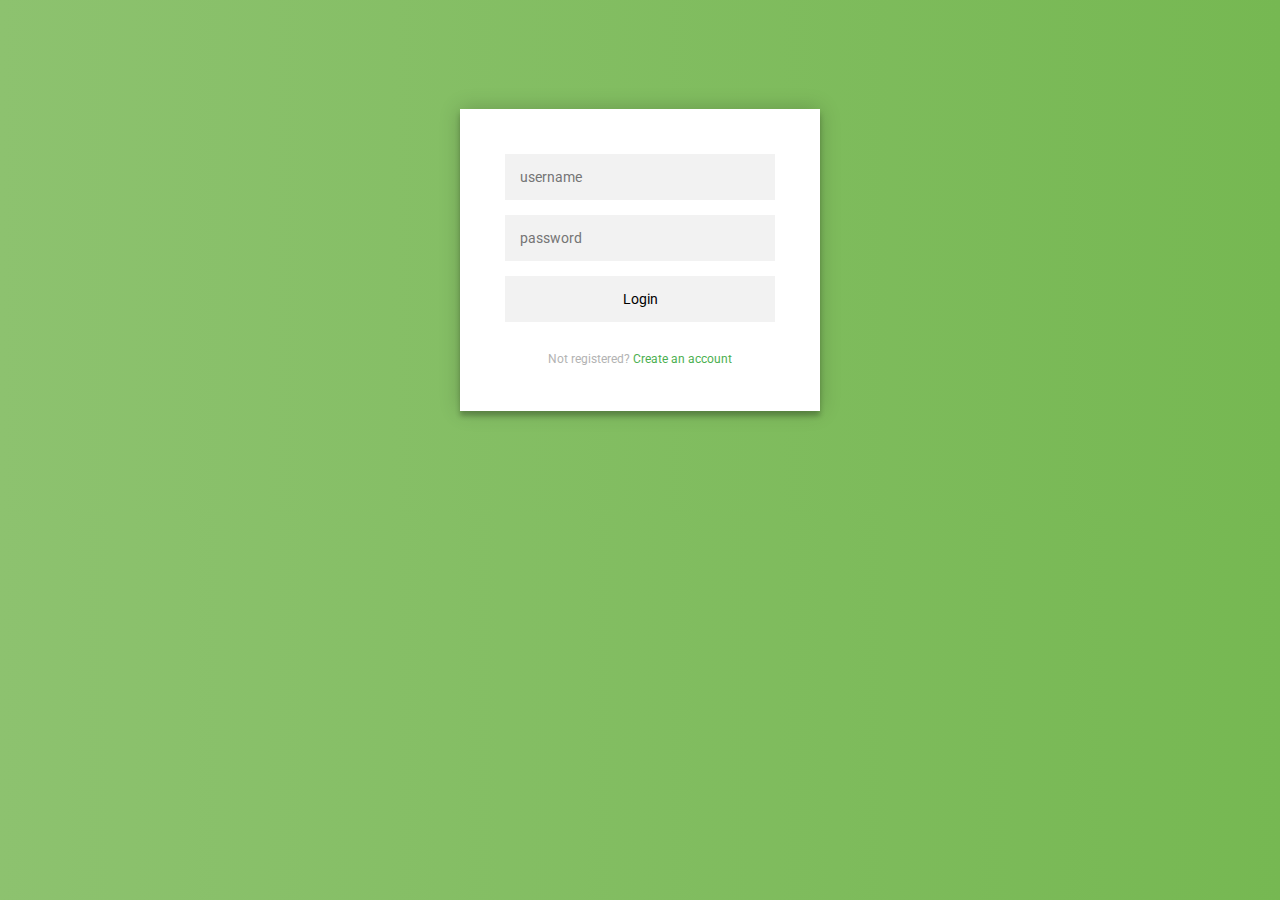
==== templates/index.html @ 71255313 "Final app" ====
<!DOCTYPE html>
<html lang="en">

<head>
	<title>Food Freak | Login</title>
	<link rel="stylesheet" type="text/css" href="/static/css/index.css">
	<script type="text/javascript" src="/static/js/index.js"></script>
</head>
<body>
	<div class="login-page">
		<div class="form">
			<form class="register-form">
				<input type="text" placeholder="name"/>
				<input type="password" placeholder="password"/>
				<input type="text" placeholder="email address"/>
				<button>create</button>
				<p class="message">Already registered? <a href="#">Sign In</a></p>
				</form>
				<form id="name" class="login-form" action="/" method="post">
				<input type="text" name="username" placeholder="username"/>
				<input type="password" name="pass" placeholder="password"/>
				<input type="submit" value="Login">
				<p class="message">Not registered? <a href="/signup">Create an account</a></p>
			</form>
		</div>
	</div>
</body>
</html>
---- static/css/index.css ----
@import url(https://fonts.googleapis.com/css?family=Roboto:300);

.login-page {
  width: 360px;
  padding: 8% 0 0;
  margin: auto;
}
.form {
  position: relative;
  z-index: 1;
  background: #FFFFFF;
  max-width: 360px;
  margin: 0 auto 100px;
  padding: 45px;
  text-align: center;
  box-shadow: 0 0 20px 0 rgba(0, 0, 0, 0.2), 0 5px 5px 0 rgba(0, 0, 0, 0.24);
}

.form input {
  font-family: "Roboto", sans-serif;
  outline: 0;
  background: #f2f2f2;
  width: 100%;
  border: 0;
  margin: 0 0 15px;
  padding: 15px;
  box-sizing: border-box;
  font-size: 14px;
}
.form button {
  font-family: "Roboto", sans-serif;
  text-transform: uppercase;
  outline: 0;
  background: #4CAF50;
  width: 100%;
  border: 0;
  padding: 15px;
  color: #FFFFFF;
  font-size: 14px;
  -webkit-transition: all 0.3 ease;
  transition: all 0.3 ease;
  cursor: pointer;
}
.form button:hover,.form button:active,.form button:focus {
  background: #43A047;
}
.form .message {
  margin: 15px 0 0;
  color: #b3b3b3;
  font-size: 12px;
}
.form .message a {
  color: #4CAF50;
  text-decoration: none;
}
.form .register-form {
  display: none;
}
.container {
  position: relative;
  z-index: 1;
  max-width: 300px;
  margin: 0 auto;
}
.container:before, .container:after {
  content: "";
  display: block;
  clear: both;
}
.container .info {
  margin: 50px auto;
  text-align: center;
}
.container .info h1 {
  margin: 0 0 15px;
  padding: 0;
  font-size: 36px;
  font-weight: 300;
  color: #1a1a1a;
}
.container .info span {
  color: #4d4d4d;
  font-size: 12px;
}
.container .info span a {
  color: #000000;
  text-decoration: none;
}
.container .info span .fa {
  color: #EF3B3A;
}
body {
  background: #76b852; /* fallback for old browsers */
  background: -webkit-linear-gradient(right, #76b852, #8DC26F);
  background: -moz-linear-gradient(right, #76b852, #8DC26F);
  background: -o-linear-gradient(right, #76b852, #8DC26F);
  background: linear-gradient(to left, #76b852, #8DC26F);
  font-family: "Roboto", sans-serif;
  -webkit-font-smoothing: antialiased;
  -moz-osx-font-smoothing: grayscale;      
}
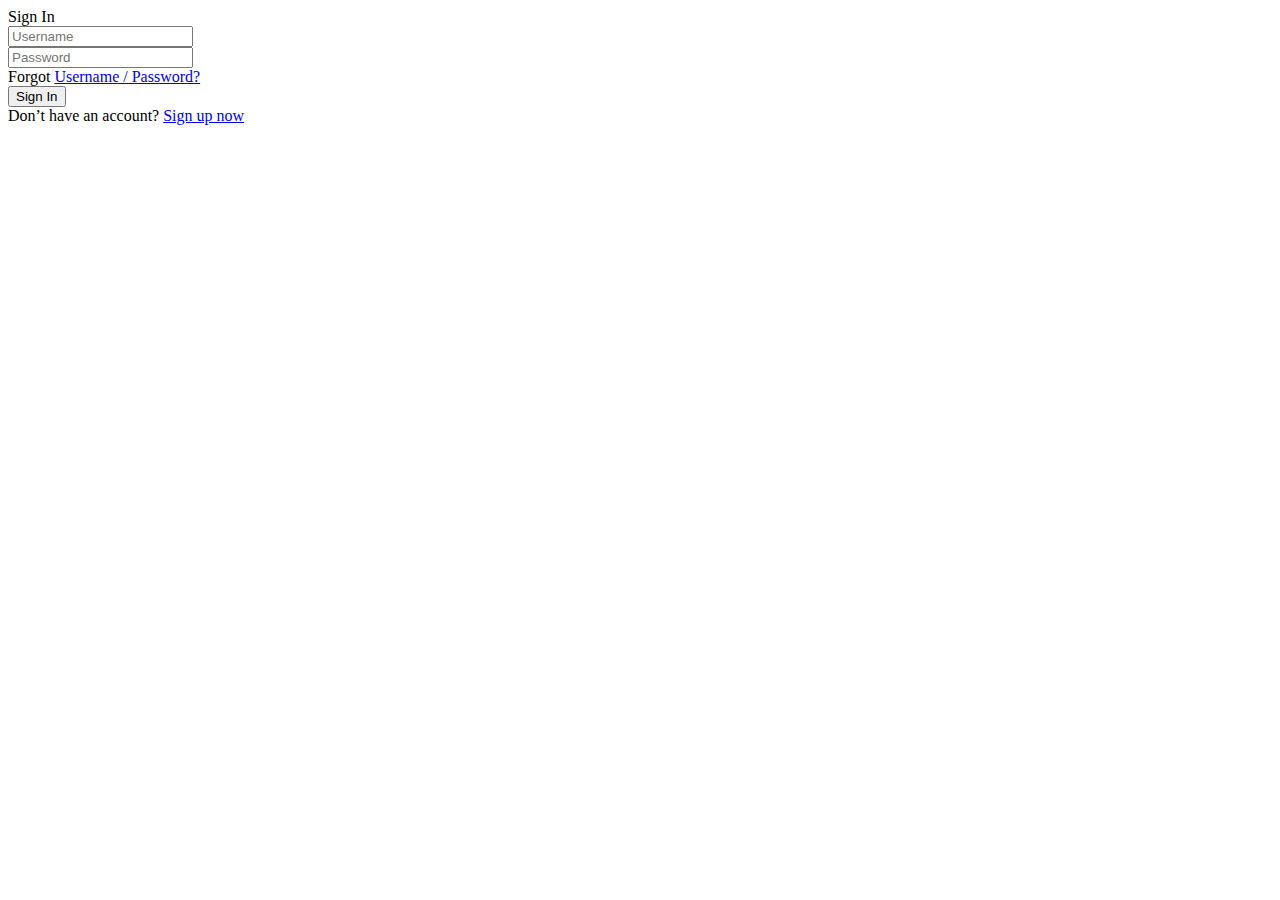
==== commit c25f0005: "Done with update and delete" ====
--- a/templates/index.html
+++ b/templates/index.html
@@ -1,28 +1,97 @@
 <!DOCTYPE html>
 <html lang="en">
+<head>
+	<title>Login</title>
+	<meta charset="UTF-8">
+	<meta name="viewport" content="width=device-width, initial-scale=1">
+<!--===============================================================================================-->	
+	<link rel="icon" type="image/png" href="static/images/icons/favicon.ico"/>
+<!--===============================================================================================-->
+	<link rel="stylesheet" type="text/css" href="static/vendor/bootstrap/css/bootstrap.min.css">
+<!--===============================================================================================-->
+	<link rel="stylesheet" type="text/css" href="static/fonts/font-awesome-4.7.0/css/font-awesome.min.css">
+<!--===============================================================================================-->
+	<link rel="stylesheet" type="text/css" href="static/vendor/animate/animate.css">
+<!--===============================================================================================-->	
+	<link rel="stylesheet" type="text/css" href="static/vendor/css-hamburgers/hamburgers.min.css">
+<!--===============================================================================================-->
+	<link rel="stylesheet" type="text/css" href="static/vendor/animsition/css/animsition.min.css">
+<!--===============================================================================================-->
+	<link rel="stylesheet" type="text/css" href="static/vendor/select2/select2.min.css">
+<!--===============================================================================================-->	
+	<link rel="stylesheet" type="text/css" href="static/vendor/daterangepicker/daterangepicker.css">
+<!--===============================================================================================-->
+	<link rel="stylesheet" type="text/css" href="static/css/util.css">
+	<link rel="stylesheet" type="text/css" href="static/css/main.css">
+<!--===============================================================================================-->
 
-<head>
-	<title>Food Freak | Login</title>
-	<link rel="stylesheet" type="text/css" href="/static/css/index.css">
-	<script type="text/javascript" src="/static/js/index.js"></script>
 </head>
 <body>
-	<div class="login-page">
-		<div class="form">
-			<form class="register-form">
-				<input type="text" placeholder="name"/>
-				<input type="password" placeholder="password"/>
-				<input type="text" placeholder="email address"/>
-				<button>create</button>
-				<p class="message">Already registered? <a href="#">Sign In</a></p>
+	
+	<div class="limiter">
+		<div class="container-login100">
+			<div class="wrap-login100">
+				<form class="login100-form validate-form p-l-55 p-r-55 p-t-178" action="/" method="post">
+					<span class="login100-form-title">
+						Sign In
+					</span>
+					
+					<div class="wrap-input100 validate-input m-b-16" data-validate="Please enter username">
+						<input class="input100" type="text" name="username" placeholder="Username">
+						<span class="focus-input100"></span>
+					</div>
+
+					<div class="wrap-input100 validate-input" data-validate = "Please enter password">
+						<input class="input100" type="password" name="pass" placeholder="Password">
+						<span class="focus-input100"></span>
+					</div>
+
+					<div class="text-right p-t-13 p-b-23">
+						<span class="txt1">
+							Forgot
+						</span>
+
+						<a href="#" class="txt2">
+							Username / Password?
+						</a>
+					</div>
+
+					<div class="container-login100-form-btn">
+						<input type="submit" class="login100-form-btn" value="Sign In">
+						
+					</div>
+
+					<div class="flex-col-c p-t-170 p-b-40">
+						<span class="txt1 p-b-9">
+							Don’t have an account?
+						</span>
+
+						<a href="/signup" class="txt3">
+							Sign up now
+						</a>
+					</div>
 				</form>
-				<form id="name" class="login-form" action="/" method="post">
-				<input type="text" name="username" placeholder="username"/>
-				<input type="password" name="pass" placeholder="password"/>
-				<input type="submit" value="Login">
-				<p class="message">Not registered? <a href="/signup">Create an account</a></p>
-			</form>
+			</div>
 		</div>
 	</div>
+	
+	
+<!--===============================================================================================-->
+	<script src="vendor/jquery/jquery-3.2.1.min.js"></script>
+<!--===============================================================================================-->
+	<script src="vendor/animsition/js/animsition.min.js"></script>
+<!--===============================================================================================-->
+	<script src="vendor/bootstrap/js/popper.js"></script>
+	<script src="vendor/bootstrap/js/bootstrap.min.js"></script>
+<!--===============================================================================================-->
+	<script src="vendor/select2/select2.min.js"></script>
+<!--===============================================================================================-->
+	<script src="vendor/daterangepicker/moment.min.js"></script>
+	<script src="vendor/daterangepicker/daterangepicker.js"></script>
+<!--===============================================================================================-->
+	<script src="vendor/countdowntime/countdowntime.js"></script>
+<!--===============================================================================================-->
+	<script src="js/main.js"></script>
+
 </body>
-</html>
+</html>